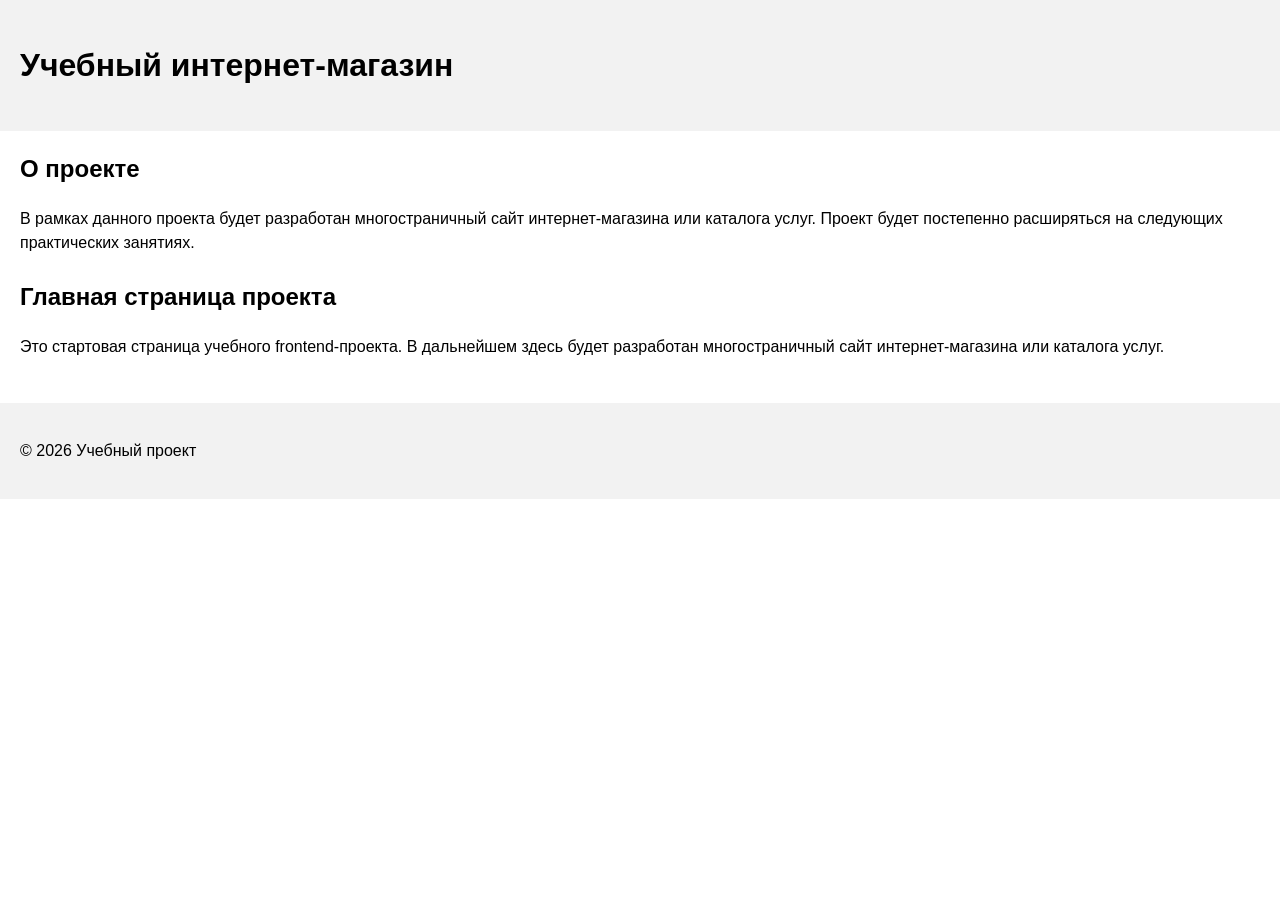
==== index.html @ a15bf893 "feat: add project description section" ====
<!DOCTYPE html>
<html lang="ru">

<head>
    <meta charset="UTF-8">
    <meta name="viewport" content="width=device-width, initial-scale=1.0">
    <title>Каталог товаров</title>
    <link rel="stylesheet" href="css/style.css">
</head>

<body>
    <header>
        <h1>Учебный интернет-магазин</h1>
    </header>

    <main>
        <section>
            <h2>О проекте</h2>
            <p>
                В рамках данного проекта будет разработан многостраничный сайт
                интернет-магазина или каталога услуг. Проект будет постепенно
                расширяться на следующих практических занятиях.
            </p>
        </section>

        <section>
            <h2>Главная страница проекта</h2>
            <p>
                Это стартовая страница учебного frontend-проекта.
                В дальнейшем здесь будет разработан многостраничный сайт
                интернет-магазина или каталога услуг.
            </p>
        </section>
    </main>

    <footer>
        <p>&copy; 2026 Учебный проект</p>
    </footer>
</body>

</html>
---- css/style.css ----
body {
    margin: 0;
    font-family: Arial, sans-serif;
    line-height: 1.5;
}

header,
main,
footer {
    padding: 20px;
}

header {
    background-color: #f2f2f2;
}

footer {
    background-color: #f2f2f2;
}

section {
    margin-bottom: 24px;
}

section h2 {
    margin-top: 0;
}
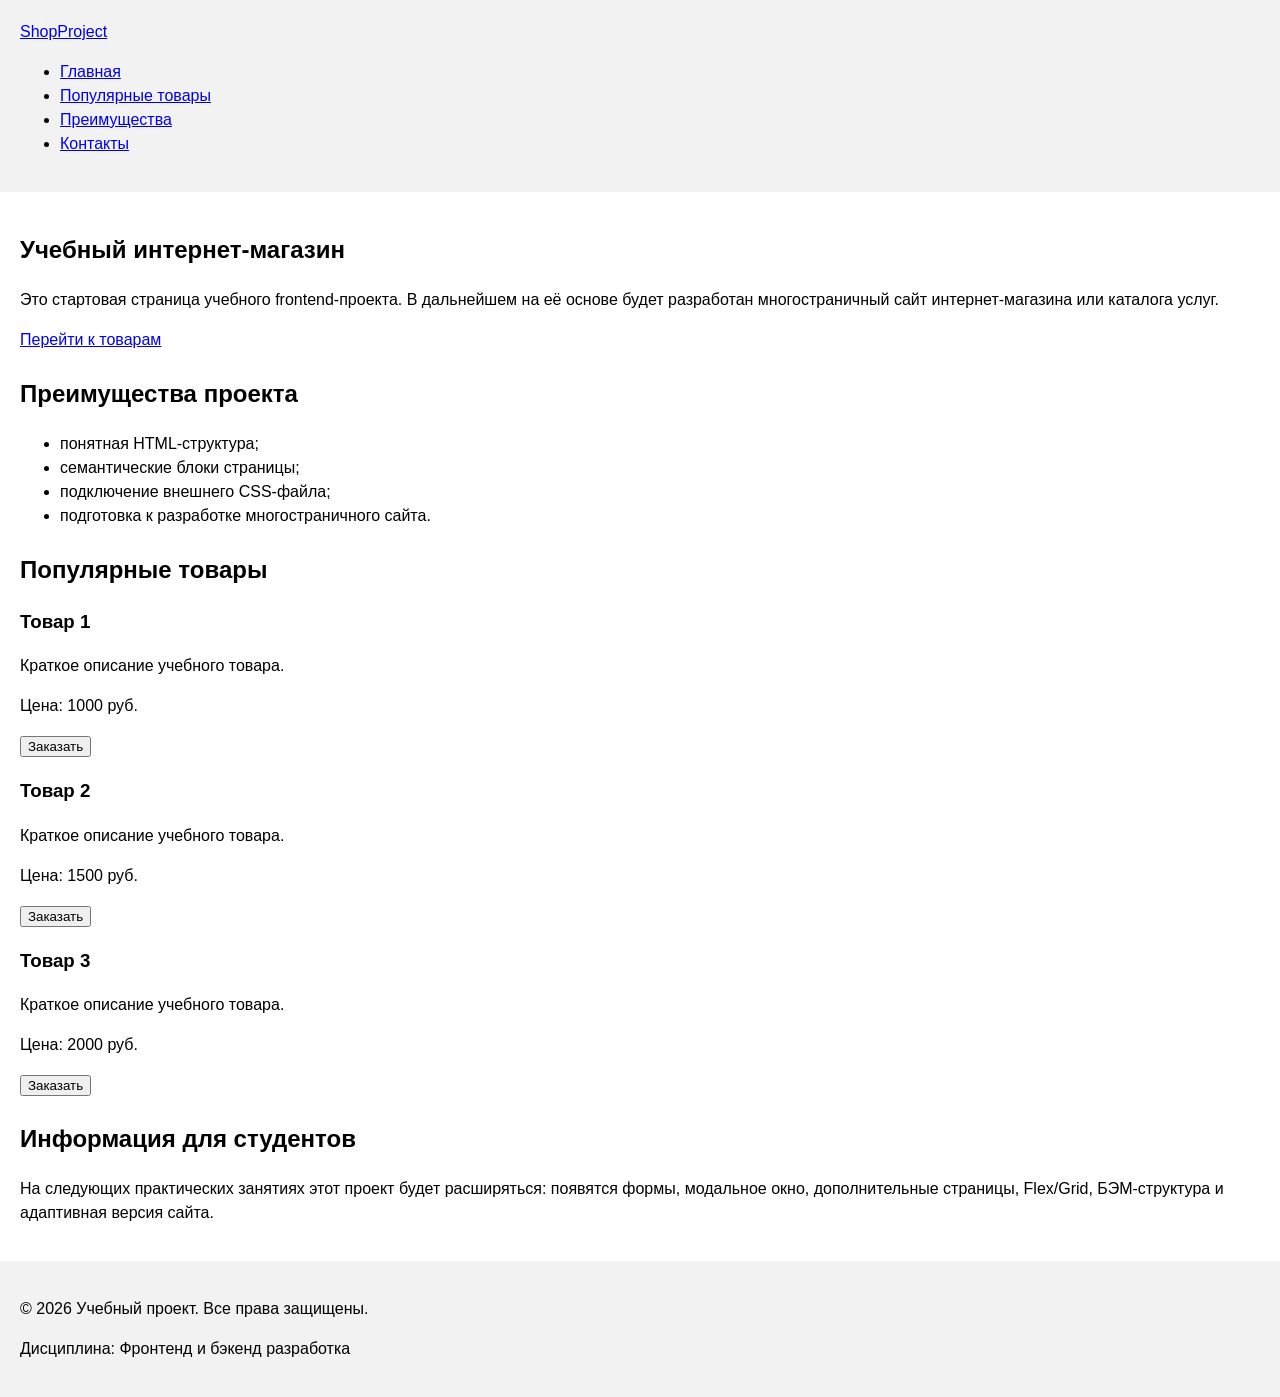
==== commit c2b2598f: "docs: add GitHub Pages link" ====
--- a/index.html
+++ b/index.html
@@ -1,41 +1,195 @@
 <!DOCTYPE html>
 <html lang="ru">
+<head>
+  <meta charset="UTF-8">
+  <meta name="viewport" content="width=device-width, initial-scale=1.0">
+  <title>Учебный интернет-магазин</title>
+  <link rel="stylesheet" href="css/style.css">
+  <script src="js/main.js" defer></script>
+</head>
+<body>
+<header>
+  <div class="site-header">
+    <a class="site-logo" href="index.html">ShopProject</a>
 
-<head>
-    <meta charset="UTF-8">
-    <meta name="viewport" content="width=device-width, initial-scale=1.0">
-    <title>Каталог товаров</title>
-    <link rel="stylesheet" href="css/style.css">
-</head>
+    <nav class="site-nav" aria-label="Основная навигация">
+      <ul class="site-nav__list">
+        <li><a href="index.html">Главная</a></li>
+        <li><a href="#popular">Популярные товары</a></li>
+        <li><a href="#advantages">Преимущества</a></li>
+        <li><a href="#contacts">Контакты</a></li>
+      </ul>
+    </nav>
+  </div>
+</header>
 
-<body>
-    <header>
-        <h1>Учебный интернет-магазин</h1>
-    </header>
+<main>
+  <!-- Основное содержимое страницы -->
+   <section class="hero">
+  <h1>Учебный интернет-магазин</h1>
+  <p>
+    Это стартовая страница учебного frontend-проекта.
+    В дальнейшем на её основе будет разработан многостраничный сайт
+    интернет-магазина или каталога услуг.
+  </p>
+  <a class="button" href="#popular">Перейти к товарам</a>
+</section>
 
-    <main>
-        <section>
-            <h2>О проекте</h2>
-            <p>
-                В рамках данного проекта будет разработан многостраничный сайт
-                интернет-магазина или каталога услуг. Проект будет постепенно
-                расширяться на следующих практических занятиях.
-            </p>
-        </section>
+<section class="section" id="advantages">
+  <h2>Преимущества проекта</h2>
 
-        <section>
-            <h2>Главная страница проекта</h2>
-            <p>
-                Это стартовая страница учебного frontend-проекта.
-                В дальнейшем здесь будет разработан многостраничный сайт
-                интернет-магазина или каталога услуг.
-            </p>
-        </section>
-    </main>
+  <ul class="advantages-list">
+    <li>понятная HTML-структура;</li>
+    <li>семантические блоки страницы;</li>
+    <li>подключение внешнего CSS-файла;</li>
+    <li>подготовка к разработке многостраничного сайта.</li>
+  </ul>
+</section>
 
-    <footer>
-        <p>&copy; 2026 Учебный проект</p>
-    </footer>
+<section class="section" id="popular">
+  <h2>Популярные товары</h2>
+  
+
+  <article class="product-card">
+    <h3>Товар 1</h3>
+    <p>Краткое описание учебного товара.</p>
+    <p>Цена: 1000 руб.</p>
+    <button class="button product-card__button" type="button" data-product="Товар 1">
+  Заказать
+</button>
+  </article>
+
+  <article class="product-card">
+    <h3>Товар 2</h3>
+    <p>Краткое описание учебного товара.</p>
+    <p>Цена: 1500 руб.</p>
+    <button class="button product-card__button" type="button" data-product="Товар 2">
+  Заказать
+</button>
+  </article>
+
+  <article class="product-card">
+    <h3>Товар 3</h3>
+    <p>Краткое описание учебного товара.</p>
+    <p>Цена: 2000 руб.</p>
+    <button class="button product-card__button" type="button" data-product="Товар 3">
+  Заказать
+</button>
+  </article>
+</section>
+
+<aside class="aside-info">
+  <h2>Информация для студентов</h2>
+  <p>
+    На следующих практических занятиях этот проект будет расширяться:
+    появятся формы, модальное окно, дополнительные страницы, Flex/Grid,
+    БЭМ-структура и адаптивная версия сайта.
+  </p>
+</aside>
+
+</main>
+
+<footer id="contacts">
+  <p>&copy; 2026 Учебный проект. Все права защищены.</p>
+  <p>Дисциплина: Фронтенд и бэкенд разработка</p>
+</footer>
+
+<dialog class="order-dialog" id="order-dialog" aria-labelledby="order-dialog-title">
+  <h2 id="order-dialog-title">Оформление заявки</h2>
+
+  <form class="order-form" id="order-form" action="#" method="post" novalidate>
+    <input id="selected-product" name="selected-product" type="hidden">
+
+    <div class="form-field">
+      <label for="order-name">Имя</label>
+      <input
+        id="order-name"
+        name="name"
+        type="text"
+        placeholder="Введите ваше имя"
+        minlength="2"
+        autocomplete="given-name"
+        required
+      >
+    </div>
+
+    <div class="form-field">
+      <label for="order-email">E-mail</label>
+      <input
+        id="order-email"
+        name="email"
+        type="email"
+        placeholder="example@mail.ru"
+        autocomplete="email"
+        required
+      >
+    </div>
+
+    <div class="form-field">
+      <label for="order-phone">Телефон</label>
+      <input
+        id="order-phone"
+        name="phone"
+        type="tel"
+        inputmode="tel"
+        placeholder="+7 (900) 000-00-00"
+        pattern="^\+7 \(\d{3}\) \d{3}-\d{2}-\d{2}$"
+        required
+      >
+      <small>Формат: +7 (900) 000-00-00</small>
+    </div>
+
+    <div class="form-field">
+      <label for="order-date">Дата связи</label>
+      <input
+        id="order-date"
+        name="date"
+        type="date"
+      >
+    </div>
+
+    <div class="form-field">
+      <label for="order-topic">Тема заявки</label>
+      <select id="order-topic" name="topic" required>
+        <option value="">Выберите тему</option>
+        <option value="product">Заказ товара</option>
+        <option value="consultation">Консультация</option>
+        <option value="delivery">Доставка</option>
+      </select>
+    </div>
+
+    <div class="form-field">
+      <label for="order-comment">Комментарий</label>
+      <textarea
+        id="order-comment"
+        name="comment"
+        rows="4"
+        placeholder="Укажите дополнительную информацию"
+      ></textarea>
+    </div>
+
+    <div class="form-field form-field--checkbox">
+      <label>
+        <input
+          id="order-agreement"
+          name="agreement"
+          type="checkbox"
+          required
+        >
+        Я согласен на обработку данных
+      </label>
+    </div>
+
+    <div class="form-actions">
+      <button type="button" id="close-order-dialog">Закрыть</button>
+      <button type="submit">Отправить заявку</button>
+    </div>
+  </form>
+</dialog>
+
+<p class="success-message" id="success-message" hidden>
+  Форма успешно отправлена!
+</p>
+
 </body>
-
 </html>
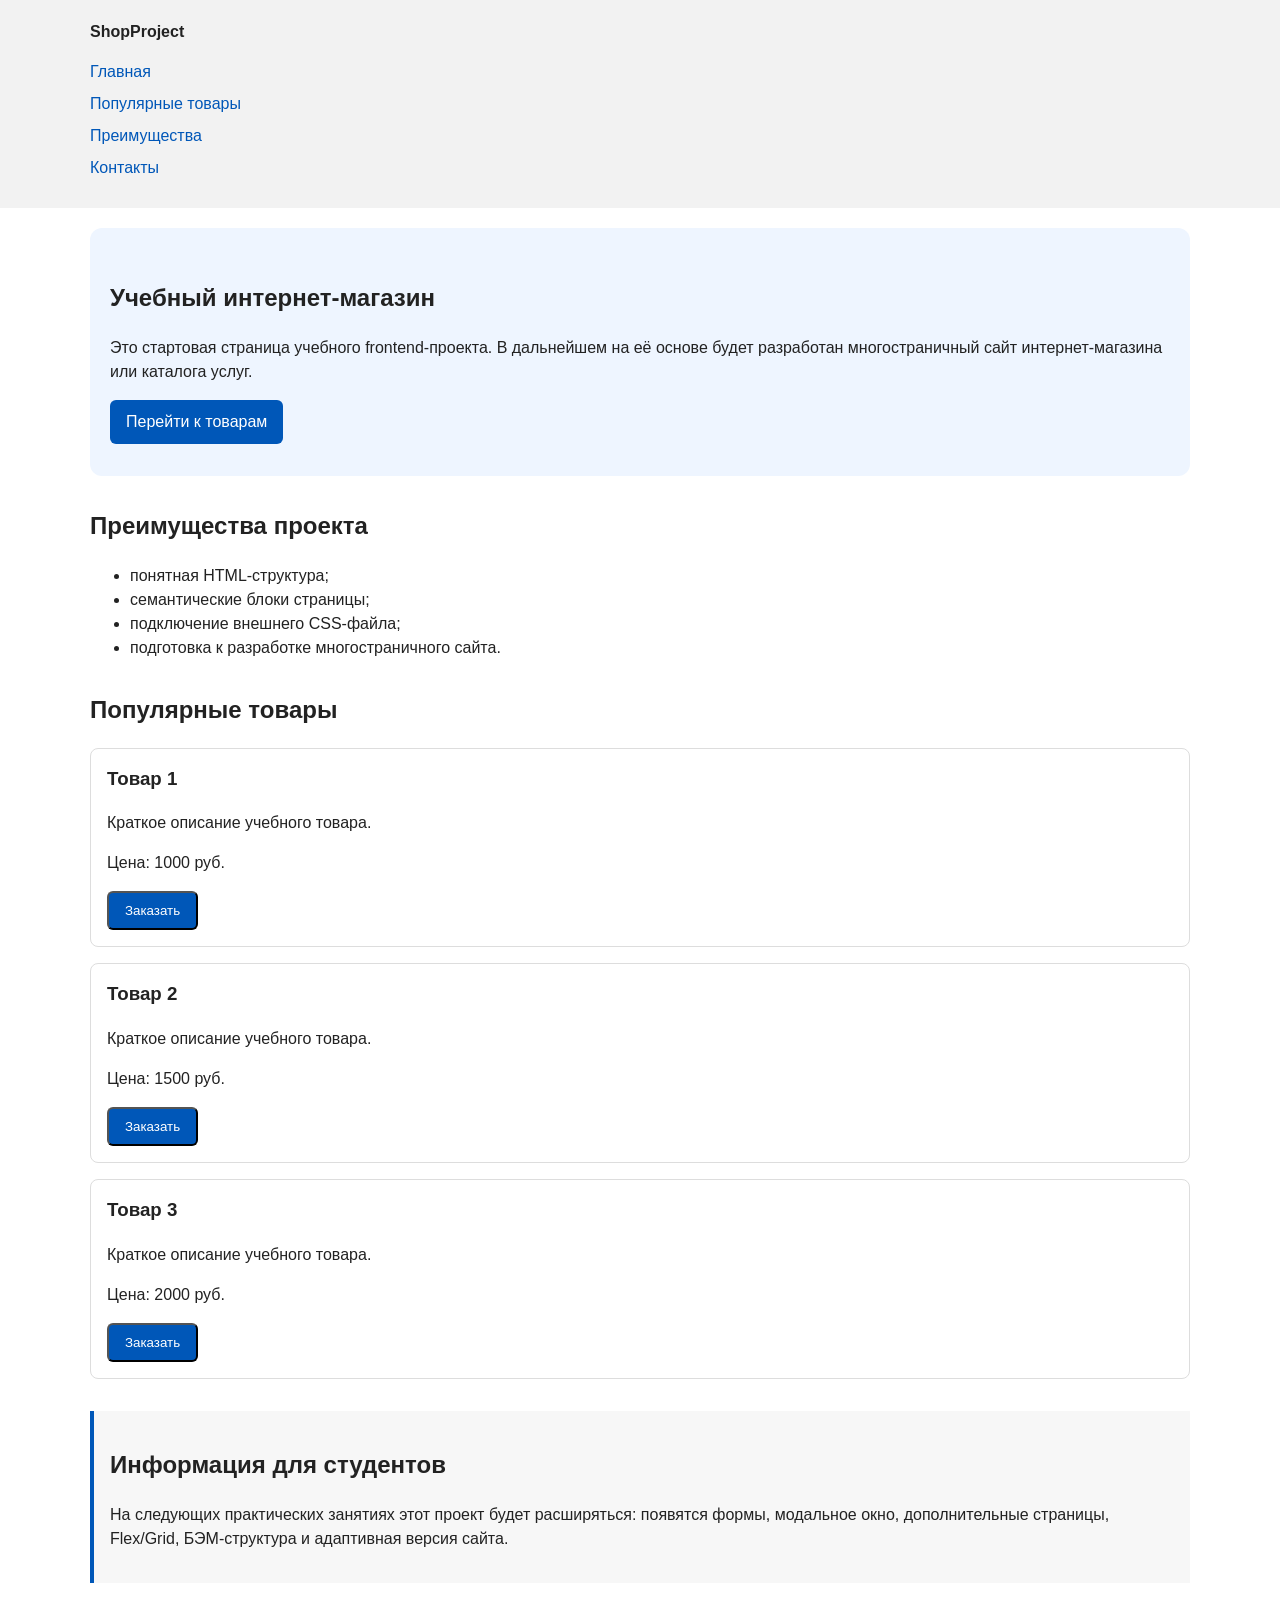
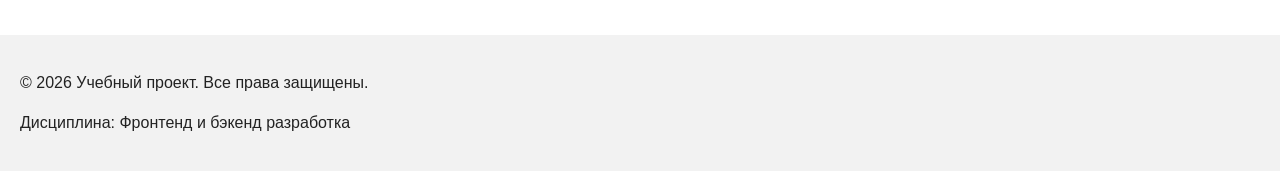
==== commit c67daf52: "Update index.html" ====
--- a/index.html
+++ b/index.html
@@ -5,7 +5,7 @@
   <meta name="viewport" content="width=device-width, initial-scale=1.0">
   <title>Учебный интернет-магазин</title>
   <link rel="stylesheet" href="css/style.css">
-  <script src="js/main.js" defer></script>
+  <script src="JS/main.js" defer></script>
 </head>
 <body>
 <header>
@@ -192,4 +192,4 @@
 </p>
 
 </body>
-</html>+</html>
--- a/css/style.css
+++ b/css/style.css
@@ -1,27 +1,304 @@
 body {
-    margin: 0;
-    font-family: Arial, sans-serif;
-    line-height: 1.5;
+  margin: 0;
+  font-family: Arial, sans-serif;
+  line-height: 1.5;
 }
 
 header,
 main,
 footer {
-    padding: 20px;
+  padding: 20px;
 }
 
 header {
-    background-color: #f2f2f2;
+  background-color: #f2f2f2;
 }
 
 footer {
-    background-color: #f2f2f2;
+  background-color: #f2f2f2;
 }
 
 section {
-    margin-bottom: 24px;
+  margin-bottom: 24px;
 }
 
 section h2 {
-    margin-top: 0;
+  margin-top: 0;
+}
+
+/* 
+  Универсальное правило для всех элементов.
+  border-box делает расчёт размеров более понятным:
+  width включает content, padding и border.
+*/
+* {
+  box-sizing: border-box;
+}
+
+/*
+  Убираем стандартный внешний отступ браузера у body.
+  Без этого вокруг страницы может появиться белая рамка.
+*/
+body {
+  margin: 0;
+  font-family: Arial, sans-serif;
+  line-height: 1.5;
+  color: #222222;
+  background-color: #ffffff;
+}
+
+
+
+/*
+  Задаём внутренние отступы для основных областей страницы.
+  Это делает содержимое визуально отделённым от краёв окна браузера.
+*/
+header,
+main,
+footer {
+  padding: 20px;
+}
+
+/*
+  Оформляем шапку страницы.
+  Пока используется простой светло-серый фон.
+*/
+header {
+  background-color: #f2f2f2;
+}
+
+/*
+  Оформляем подвал страницы тем же фоном,
+  чтобы визуально отделить его от основного содержимого.
+*/
+footer {
+  background-color: #f2f2f2;
+}
+
+/*
+  Ограничиваем ширину содержимого шапки,
+  чтобы оно не растягивалось слишком сильно на широких экранах.
+*/
+.site-header {
+  max-width: 1100px;
+  margin: 0 auto;
+}
+
+/*
+  Оформляем текстовый логотип.
+*/
+.site-logo {
+  font-weight: bold;
+  text-decoration: none;
+  color: #222222;
+}
+
+/*
+  Убираем стандартные отступы и маркеры списка навигации.
+*/
+.site-nav__list {
+  padding: 0;
+  margin: 16px 0 0;
+  list-style: none;
+}
+
+/*
+  Добавляем расстояние между пунктами меню.
+*/
+.site-nav__list li {
+  margin-bottom: 8px;
+}
+
+/*
+  Оформляем ссылки меню.
+*/
+.site-nav__list a {
+  color: #0057b8;
+  text-decoration: none;
+}
+
+/*
+  При наведении мыши подчёркиваем ссылку.
+  Подробно состояния интерфейса будут рассмотрены в практической работе 1.7.
+*/
+.site-nav__list a:hover {
+  text-decoration: underline;
+}
+
+/*
+  Hero-блок — первый крупный блок страницы.
+  Он визуально отделяется от остальных разделов фоном и отступами.
+*/
+.hero {
+  max-width: 1100px;
+  margin: 0 auto 32px;
+  padding: 32px 20px;
+  background-color: #eef5ff;
+  border-radius: 12px;
+}
+
+/*
+  Общий класс для разделов страницы.
+*/
+.section {
+  max-width: 1100px;
+  margin: 0 auto 32px;
+}
+
+/*
+  Убираем лишний верхний отступ у заголовков разделов.
+*/
+.section h2 {
+  margin-top: 0;
+}
+
+/*
+  Карточка товара — самостоятельный блок.
+  На следующих занятиях карточки будут доработаны и выстроены в сетку.
+*/
+.product-card {
+  margin-bottom: 16px;
+  padding: 16px;
+  border: 1px solid #dddddd;
+  border-radius: 8px;
+  background-color: #ffffff;
+}
+
+/*
+  Убираем лишний верхний отступ у заголовка карточки.
+*/
+.product-card h3 {
+  margin-top: 0;
+}
+
+/*
+  Пока это обычная ссылка, но визуально она оформляется как кнопка.
+*/
+.button {
+  display: inline-block;
+  padding: 10px 16px;
+  color: #ffffff;
+  background-color: #0057b8;
+  text-decoration: none;
+  border-radius: 6px;
+}
+
+/*
+  Простое состояние наведения для кнопки.
+*/
+.button:hover {
+  background-color: #003f86;
+}
+
+/*
+  Дополнительный информационный блок.
+*/
+.aside-info {
+  max-width: 1100px;
+  margin: 0 auto 32px;
+  padding: 16px;
+  border-left: 4px solid #0057b8;
+  background-color: #f7f7f7;
+}
+
+/*
+  Модальное окно.
+  Элемент dialog сам умеет открываться поверх страницы.
+*/
+.order-dialog {
+  width: min(100% - 32px, 560px);
+  padding: 24px;
+  border: none;
+  border-radius: 12px;
+}
+
+/*
+  Затемнение фона за модальным окном.
+*/
+.order-dialog::backdrop {
+  background-color: rgba(0, 0, 0, 0.5);
+}
+
+/*
+  Поле формы.
+  Каждый блок получает нижний отступ.
+*/
+.form-field {
+  margin-bottom: 16px;
+}
+
+/*
+  Подпись поля.
+*/
+.form-field label {
+  display: block;
+  margin-bottom: 6px;
+}
+
+/*
+  Основные поля формы.
+*/
+.form-field input,
+.form-field select,
+.form-field textarea {
+  width: 100%;
+  padding: 10px 12px;
+  border: 1px solid #cccccc;
+  border-radius: 6px;
+  font: inherit;
+}
+
+/*
+  Checkbox не должен занимать всю ширину.
+*/
+.form-field input[type="checkbox"] {
+  width: auto;
+}
+
+/*
+  Подсказка под полем телефона.
+*/
+.form-field small {
+  display: block;
+  margin-top: 4px;
+  color: #666666;
+}
+
+/*
+  Видимый фокус для клавиатурной навигации.
+*/
+.form-field input:focus-visible,
+.form-field select:focus-visible,
+.form-field textarea:focus-visible,
+.form-actions button:focus-visible {
+  outline: 2px solid #0057b8;
+  outline-offset: 2px;
+}
+
+/*
+  Подсветка ошибочных полей.
+  Атрибут aria-invalid будет добавляться через JavaScript.
+*/
+[aria-invalid="true"] {
+  border-color: #b00020;
+}
+
+/*
+  Кнопки формы.
+*/
+.form-actions {
+  display: flex;
+  gap: 12px;
+  margin-top: 20px;
+}
+
+/*
+  Сообщение об успешной отправке.
+*/
+.success-message {
+  max-width: 1100px;
+  margin: 24px auto;
+  padding: 16px;
+  border-left: 4px solid #168a2f;
+  background-color: #eefaf0;
 }
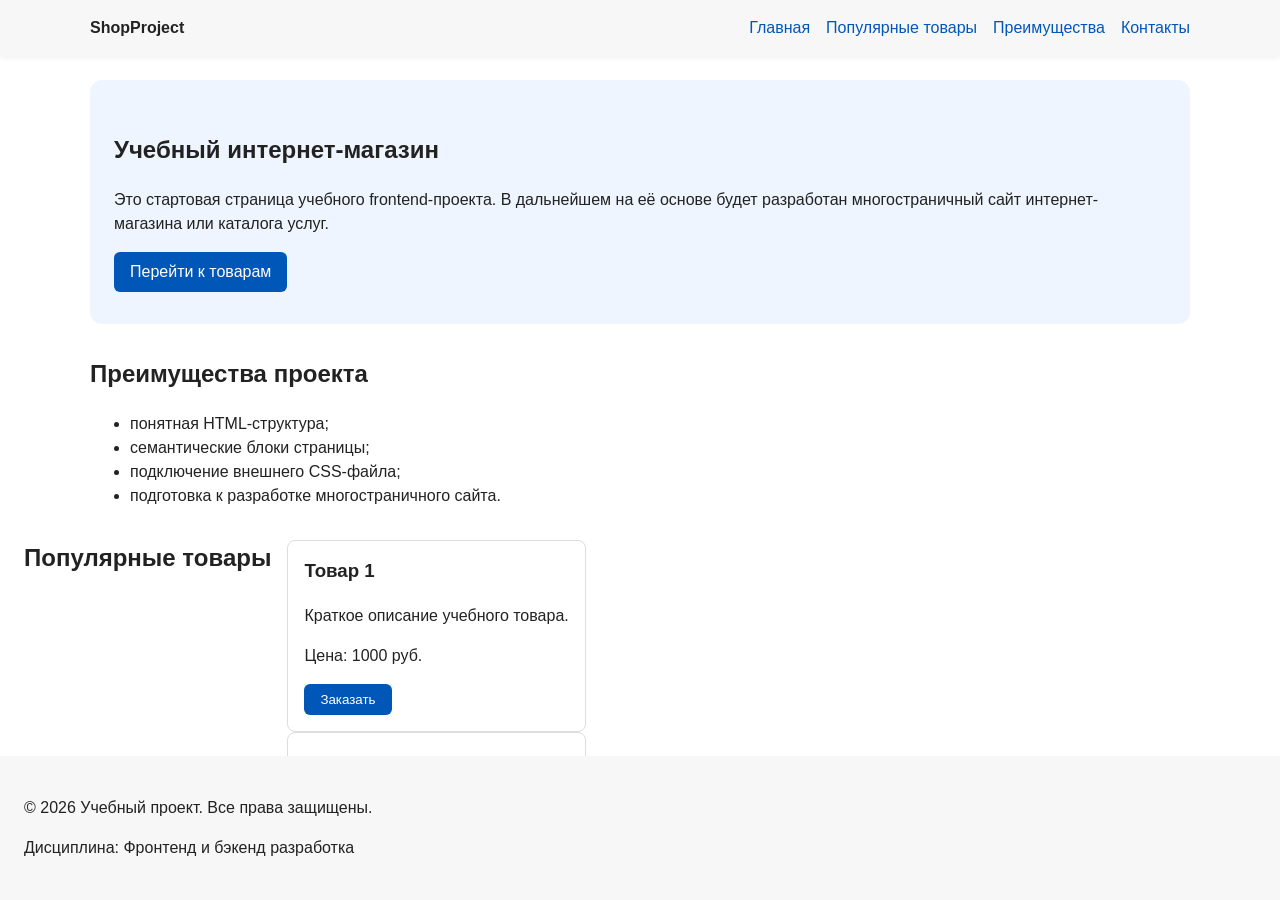
==== commit 156d564e: "Update index.html" ====
--- a/index.html
+++ b/index.html
@@ -25,68 +25,68 @@
 
 <main>
   <!-- Основное содержимое страницы -->
-   <section class="hero">
-  <h1>Учебный интернет-магазин</h1>
-  <p>
-    Это стартовая страница учебного frontend-проекта.
-    В дальнейшем на её основе будет разработан многостраничный сайт
-    интернет-магазина или каталога услуг.
-  </p>
-  <a class="button" href="#popular">Перейти к товарам</a>
-</section>
-
-<section class="section" id="advantages">
-  <h2>Преимущества проекта</h2>
-
-  <ul class="advantages-list">
-    <li>понятная HTML-структура;</li>
-    <li>семантические блоки страницы;</li>
-    <li>подключение внешнего CSS-файла;</li>
-    <li>подготовка к разработке многостраничного сайта.</li>
-  </ul>
-</section>
-
-<section class="section" id="popular">
-  <h2>Популярные товары</h2>
-  
-
-  <article class="product-card">
-    <h3>Товар 1</h3>
-    <p>Краткое описание учебного товара.</p>
-    <p>Цена: 1000 руб.</p>
-    <button class="button product-card__button" type="button" data-product="Товар 1">
-  Заказать
-</button>
-  </article>
-
-  <article class="product-card">
-    <h3>Товар 2</h3>
-    <p>Краткое описание учебного товара.</p>
-    <p>Цена: 1500 руб.</p>
-    <button class="button product-card__button" type="button" data-product="Товар 2">
-  Заказать
-</button>
-  </article>
-
-  <article class="product-card">
-    <h3>Товар 3</h3>
-    <p>Краткое описание учебного товара.</p>
-    <p>Цена: 2000 руб.</p>
-    <button class="button product-card__button" type="button" data-product="Товар 3">
-  Заказать
-</button>
-  </article>
-</section>
-
-<aside class="aside-info">
-  <h2>Информация для студентов</h2>
-  <p>
-    На следующих практических занятиях этот проект будет расширяться:
-    появятся формы, модальное окно, дополнительные страницы, Flex/Grid,
-    БЭМ-структура и адаптивная версия сайта.
-  </p>
-</aside>
-
+  <section class="hero">
+    <h1>Учебный интернет-магазин</h1>
+    <p>
+      Это стартовая страница учебного frontend-проекта.
+      В дальнейшем на её основе будет разработан многостраничный сайт
+      интернет-магазина или каталога услуг.
+    </p>
+    <a class="button" href="#popular">Перейти к товарам</a>
+  </section>
+
+  <section class="section" id="advantages">
+    <h2>Преимущества проекта</h2>
+
+    <ul class="advantages-list">
+      <li>понятная HTML-структура;</li>
+      <li>семантические блоки страницы;</li>
+      <li>подключение внешнего CSS-файла;</li>
+      <li>подготовка к разработке многостраничного сайта.</li>
+    </ul>
+  </section>
+
+  <section class="section" id="popular">
+    <h2>Популярные товары</h2>
+
+    <div class="products-row">
+      <article class="product-card">
+        <h3>Товар 1</h3>
+        <p>Краткое описание учебного товара.</p>
+        <p>Цена: 1000 руб.</p>
+        <button class="button product-card__button" type="button" data-product="Товар 1">
+          Заказать
+        </button>
+      </article>
+
+      <article class="product-card">
+        <h3>Товар 2</h3>
+        <p>Краткое описание учебного товара.</p>
+        <p>Цена: 1500 руб.</p>
+        <button class="button product-card__button" type="button" data-product="Товар 2">
+          Заказать
+        </button>
+      </article>
+
+      <article class="product-card">
+        <h3>Товар 3</h3>
+        <p>Краткое описание учебного товара.</p>
+        <p>Цена: 2000 руб.</p>
+        <button class="button product-card__button" type="button" data-product="Товар 3">
+          Заказать
+        </button>
+      </article>
+    </div>
+  </section>
+
+  <aside class="aside-info">
+    <h2>Информация для студентов</h2>
+    <p>
+      На следующих практических занятиях этот проект будет расширяться:
+      появятся формы, модальное окно, дополнительные страницы, Flex/Grid,
+      БЭМ-структура и адаптивная версия сайта.
+    </p>
+  </aside>
 </main>
 
 <footer id="contacts">
@@ -191,5 +191,16 @@
   Форма успешно отправлена!
 </p>
 
+<!-- Кнопка быстрого возврата наверх -->
+<button
+  type="button"
+  id="scroll-top"
+  class="scroll-top"
+  aria-label="Наверх"
+  hidden
+>
+  ↑
+</button>
+
 </body>
 </html>
--- a/css/style.css
+++ b/css/style.css
@@ -1,304 +1,332 @@
+/* ===================================
+   1. Переменные проекта
+   =================================== */
+:root {
+  /* Основные цвета проекта */
+  --color-bg: #ffffff;
+  --color-text: #222222;
+  --color-muted: #666666;
+  --color-primary: #0057b8;
+  --color-primary-dark: #003f86;
+  --color-border: #dddddd;
+  --color-surface: #f7f7f7;
+  --color-surface-accent: #eef5ff;
+  --color-danger: #b00020;
+  --color-success: #168a2f;
+  --color-success-bg: #eefaf0;
+  --color-white: #ffffff;
+
+  /* Отступы */
+  --space-xs: 4px;
+  --space-sm: 8px;
+  --space-md: 16px;
+  --space-lg: 24px;
+  --space-xl: 32px;
+
+  /* Скругления */
+  --radius-sm: 6px;
+  --radius-md: 8px;
+  --radius-lg: 12px;
+
+  /* Размеры */
+  --container-width: 1100px;
+  --header-height: 96px; /* высота закреплённой шапки */
+}
+
+/* ===================================
+   2. Базовые стили
+   =================================== */
+* {
+  box-sizing: border-box;
+}
+
+html,
 body {
+  height: 100%;
   margin: 0;
+}
+
+/* Убираем прокрутку у окна: она уходит во внутренние контейнеры */
+html,
+body {
+  overflow: hidden;
+}
+
+body {
   font-family: Arial, sans-serif;
   line-height: 1.5;
-}
-
-header,
-main,
+  color: var(--color-text);
+  background-color: var(--color-bg);
+
+  /* Flex-колонка на всю высоту экрана */
+  display: flex;
+  flex-direction: column;
+  height: 100vh;
+}
+
+/* ===================================
+   3. Шапка, основная часть, подвал
+   =================================== */
+
+/* Шапка закреплена сверху и не участвует в прокрутке */
+header {
+  position: sticky;
+  top: 0;
+  z-index: 100;
+  flex: 0 0 auto;
+  padding: var(--space-md) var(--space-lg);
+  background-color: var(--color-surface);
+  box-shadow: 0 2px 6px rgba(0, 0, 0, 0.06);
+}
+
+/* Основная область: здесь идёт горизонтальная и вертикальная прокрутка */
+main {
+  flex: 1 1 auto;
+  overflow: auto;
+  padding: var(--space-lg);
+}
+
+/* Подвал: тоже можно листать горизонтально */
 footer {
-  padding: 20px;
-}
-
-header {
-  background-color: #f2f2f2;
-}
-
-footer {
-  background-color: #f2f2f2;
-}
-
-section {
-  margin-bottom: 24px;
-}
-
-section h2 {
-  margin-top: 0;
-}
-
-/* 
-  Универсальное правило для всех элементов.
-  border-box делает расчёт размеров более понятным:
-  width включает content, padding и border.
-*/
-* {
-  box-sizing: border-box;
-}
-
-/*
-  Убираем стандартный внешний отступ браузера у body.
-  Без этого вокруг страницы может появиться белая рамка.
-*/
-body {
-  margin: 0;
-  font-family: Arial, sans-serif;
-  line-height: 1.5;
-  color: #222222;
-  background-color: #ffffff;
-}
-
-
-
-/*
-  Задаём внутренние отступы для основных областей страницы.
-  Это делает содержимое визуально отделённым от краёв окна браузера.
-*/
-header,
-main,
-footer {
-  padding: 20px;
-}
-
-/*
-  Оформляем шапку страницы.
-  Пока используется простой светло-серый фон.
-*/
-header {
-  background-color: #f2f2f2;
-}
-
-/*
-  Оформляем подвал страницы тем же фоном,
-  чтобы визуально отделить его от основного содержимого.
-*/
-footer {
-  background-color: #f2f2f2;
-}
-
-/*
-  Ограничиваем ширину содержимого шапки,
-  чтобы оно не растягивалось слишком сильно на широких экранах.
-*/
+  flex: 0 0 auto;
+  overflow-x: auto;
+  padding: var(--space-lg);
+  background-color: var(--color-surface);
+}
+
+/* ===================================
+   4. Общие элементы интерфейса
+   =================================== */
+a {
+  color: var(--color-primary);
+}
+
+a:hover {
+  color: var(--color-primary-dark);
+}
+
+a:focus-visible {
+  outline: 2px solid var(--color-primary);
+  outline-offset: 3px;
+}
+
+.button {
+  display: inline-block;
+  padding: var(--space-sm) var(--space-md);
+  color: var(--color-white);
+  background-color: var(--color-primary);
+  text-decoration: none;
+  border: none;
+  border-radius: var(--radius-sm);
+  cursor: pointer;
+}
+
+.button:hover {
+  background-color: var(--color-primary-dark);
+}
+
+.button:focus-visible {
+  outline: 2px solid var(--color-primary);
+  outline-offset: 3px;
+}
+
+.button:disabled {
+  opacity: 0.6;
+  cursor: not-allowed;
+}
+
+/* ===================================
+   5. Шапка сайта (внутренняя разметка)
+   =================================== */
 .site-header {
-  max-width: 1100px;
+  max-width: var(--container-width);
   margin: 0 auto;
-}
-
-/*
-  Оформляем текстовый логотип.
-*/
+  display: flex;
+  flex-wrap: wrap;
+  align-items: center;
+  justify-content: space-between;
+  gap: var(--space-md);
+}
+
 .site-logo {
   font-weight: bold;
   text-decoration: none;
-  color: #222222;
-}
-
-/*
-  Убираем стандартные отступы и маркеры списка навигации.
-*/
+  color: var(--color-text);
+}
+
 .site-nav__list {
+  display: flex;
+  flex-wrap: wrap;
+  gap: var(--space-md);
   padding: 0;
-  margin: 16px 0 0;
+  margin: 0;
   list-style: none;
 }
 
-/*
-  Добавляем расстояние между пунктами меню.
-*/
-.site-nav__list li {
-  margin-bottom: 8px;
-}
-
-/*
-  Оформляем ссылки меню.
-*/
 .site-nav__list a {
-  color: #0057b8;
+  color: var(--color-primary);
   text-decoration: none;
 }
 
-/*
-  При наведении мыши подчёркиваем ссылку.
-  Подробно состояния интерфейса будут рассмотрены в практической работе 1.7.
-*/
 .site-nav__list a:hover {
   text-decoration: underline;
 }
 
-/*
-  Hero-блок — первый крупный блок страницы.
-  Он визуально отделяется от остальных разделов фоном и отступами.
-*/
+/* ===================================
+   6. Компоненты страницы
+   =================================== */
 .hero {
-  max-width: 1100px;
-  margin: 0 auto 32px;
-  padding: 32px 20px;
-  background-color: #eef5ff;
-  border-radius: 12px;
-}
-
-/*
-  Общий класс для разделов страницы.
-*/
+  max-width: var(--container-width);
+  margin: 0 auto var(--space-xl);
+  padding: var(--space-xl) var(--space-lg);
+  background-color: var(--color-surface-accent);
+  border-radius: var(--radius-lg);
+}
+
 .section {
-  max-width: 1100px;
-  margin: 0 auto 32px;
-}
-
-/*
-  Убираем лишний верхний отступ у заголовков разделов.
-*/
+  max-width: var(--container-width);
+  margin: 0 auto var(--space-xl);
+}
+
 .section h2 {
   margin-top: 0;
 }
 
-/*
-  Карточка товара — самостоятельный блок.
-  На следующих занятиях карточки будут доработаны и выстроены в сетку.
-*/
+/* Карточка товара */
 .product-card {
-  margin-bottom: 16px;
-  padding: 16px;
-  border: 1px solid #dddddd;
-  border-radius: 8px;
-  background-color: #ffffff;
-}
-
-/*
-  Убираем лишний верхний отступ у заголовка карточки.
-*/
+  padding: var(--space-md);
+  border: 1px solid var(--color-border);
+  border-radius: var(--radius-md);
+  background-color: var(--color-bg);
+  transition: border-color 0.15s ease;
+}
+
+.product-card:hover {
+  border-color: var(--color-primary);
+}
+
 .product-card h3 {
   margin-top: 0;
 }
 
-/*
-  Пока это обычная ссылка, но визуально она оформляется как кнопка.
-*/
-.button {
-  display: inline-block;
-  padding: 10px 16px;
-  color: #ffffff;
-  background-color: #0057b8;
-  text-decoration: none;
-  border-radius: 6px;
-}
-
-/*
-  Простое состояние наведения для кнопки.
-*/
-.button:hover {
-  background-color: #003f86;
-}
-
-/*
-  Дополнительный информационный блок.
-*/
+/* Информационный блок */
 .aside-info {
-  max-width: 1100px;
-  margin: 0 auto 32px;
-  padding: 16px;
-  border-left: 4px solid #0057b8;
-  background-color: #f7f7f7;
-}
-
-/*
-  Модальное окно.
-  Элемент dialog сам умеет открываться поверх страницы.
-*/
+  max-width: var(--container-width);
+  margin: 0 auto var(--space-xl);
+  padding: var(--space-md);
+  border-left: 4px solid var(--color-primary);
+  background-color: var(--color-surface);
+}
+
+/* ===================================
+   7. Секция популярных товаров —
+      горизонтальная лента
+   =================================== */
+#popular {
+  display: flex;
+  flex-wrap: nowrap;
+  gap: var(--space-md);
+  overflow-x: auto;
+  max-width: none;
+  margin-left: 0;
+  margin-right: 0;
+  padding-bottom: var(--space-sm);
+  scroll-snap-type: x proximity;
+}
+
+#popular .product-card {
+  flex: 0 0 280px; /* фиксированная ширина карточки */
+  scroll-snap-align: start;
+}
+
+/* Аккуратный скроллбар в ленте (опционально) */
+#popular::-webkit-scrollbar {
+  height: 8px;
+}
+
+#popular::-webkit-scrollbar-thumb {
+  background-color: var(--color-border);
+  border-radius: 4px;
+}
+
+#popular::-webkit-scrollbar-thumb:hover {
+  background-color: var(--color-muted);
+}
+
+/* ===================================
+   8. Форма и модальное окно
+   =================================== */
 .order-dialog {
   width: min(100% - 32px, 560px);
-  padding: 24px;
+  padding: var(--space-lg);
   border: none;
-  border-radius: 12px;
-}
-
-/*
-  Затемнение фона за модальным окном.
-*/
+  border-radius: var(--radius-lg);
+}
+
 .order-dialog::backdrop {
   background-color: rgba(0, 0, 0, 0.5);
 }
 
-/*
-  Поле формы.
-  Каждый блок получает нижний отступ.
-*/
 .form-field {
-  margin-bottom: 16px;
-}
-
-/*
-  Подпись поля.
-*/
+  margin-bottom: var(--space-md);
+}
+
 .form-field label {
   display: block;
-  margin-bottom: 6px;
-}
-
-/*
-  Основные поля формы.
-*/
+  margin-bottom: var(--space-xs);
+}
+
 .form-field input,
 .form-field select,
 .form-field textarea {
   width: 100%;
   padding: 10px 12px;
-  border: 1px solid #cccccc;
-  border-radius: 6px;
+  border: 1px solid var(--color-border);
+  border-radius: var(--radius-sm);
   font: inherit;
 }
 
-/*
-  Checkbox не должен занимать всю ширину.
-*/
 .form-field input[type="checkbox"] {
   width: auto;
 }
 
-/*
-  Подсказка под полем телефона.
-*/
 .form-field small {
   display: block;
-  margin-top: 4px;
-  color: #666666;
-}
-
-/*
-  Видимый фокус для клавиатурной навигации.
-*/
+  margin-top: var(--space-xs);
+  color: var(--color-muted);
+}
+
+/* Состояния полей формы */
+.form-field input:hover,
+.form-field select:hover,
+.form-field textarea:hover {
+  border-color: var(--color-primary);
+}
+
 .form-field input:focus-visible,
 .form-field select:focus-visible,
 .form-field textarea:focus-visible,
 .form-actions button:focus-visible {
-  outline: 2px solid #0057b8;
-  outline-offset: 2px;
-}
-
-/*
-  Подсветка ошибочных полей.
-  Атрибут aria-invalid будет добавляться через JavaScript.
-*/
+  outline: 2px solid var(--color-primary);
+  outline-offset: 3px;
+}
+
 [aria-invalid="true"] {
-  border-color: #b00020;
-}
-
-/*
-  Кнопки формы.
-*/
+  border-color: var(--color-danger);
+}
+
+/* Кнопки формы */
 .form-actions {
   display: flex;
-  gap: 12px;
-  margin-top: 20px;
-}
-
-/*
-  Сообщение об успешной отправке.
-*/
+  gap: var(--space-sm);
+  margin-top: var(--space-lg);
+}
+
+/* Сообщение об успешной отправке */
 .success-message {
-  max-width: 1100px;
-  margin: 24px auto;
-  padding: 16px;
-  border-left: 4px solid #168a2f;
-  background-color: #eefaf0;
-}+  max-width: var(--container-width);
+  margin: var(--space-lg) auto;
+  padding: var(--space-md);
+  border-left: 4px solid var(--color-success);
+  background-color: var(--color-success-bg);
+}
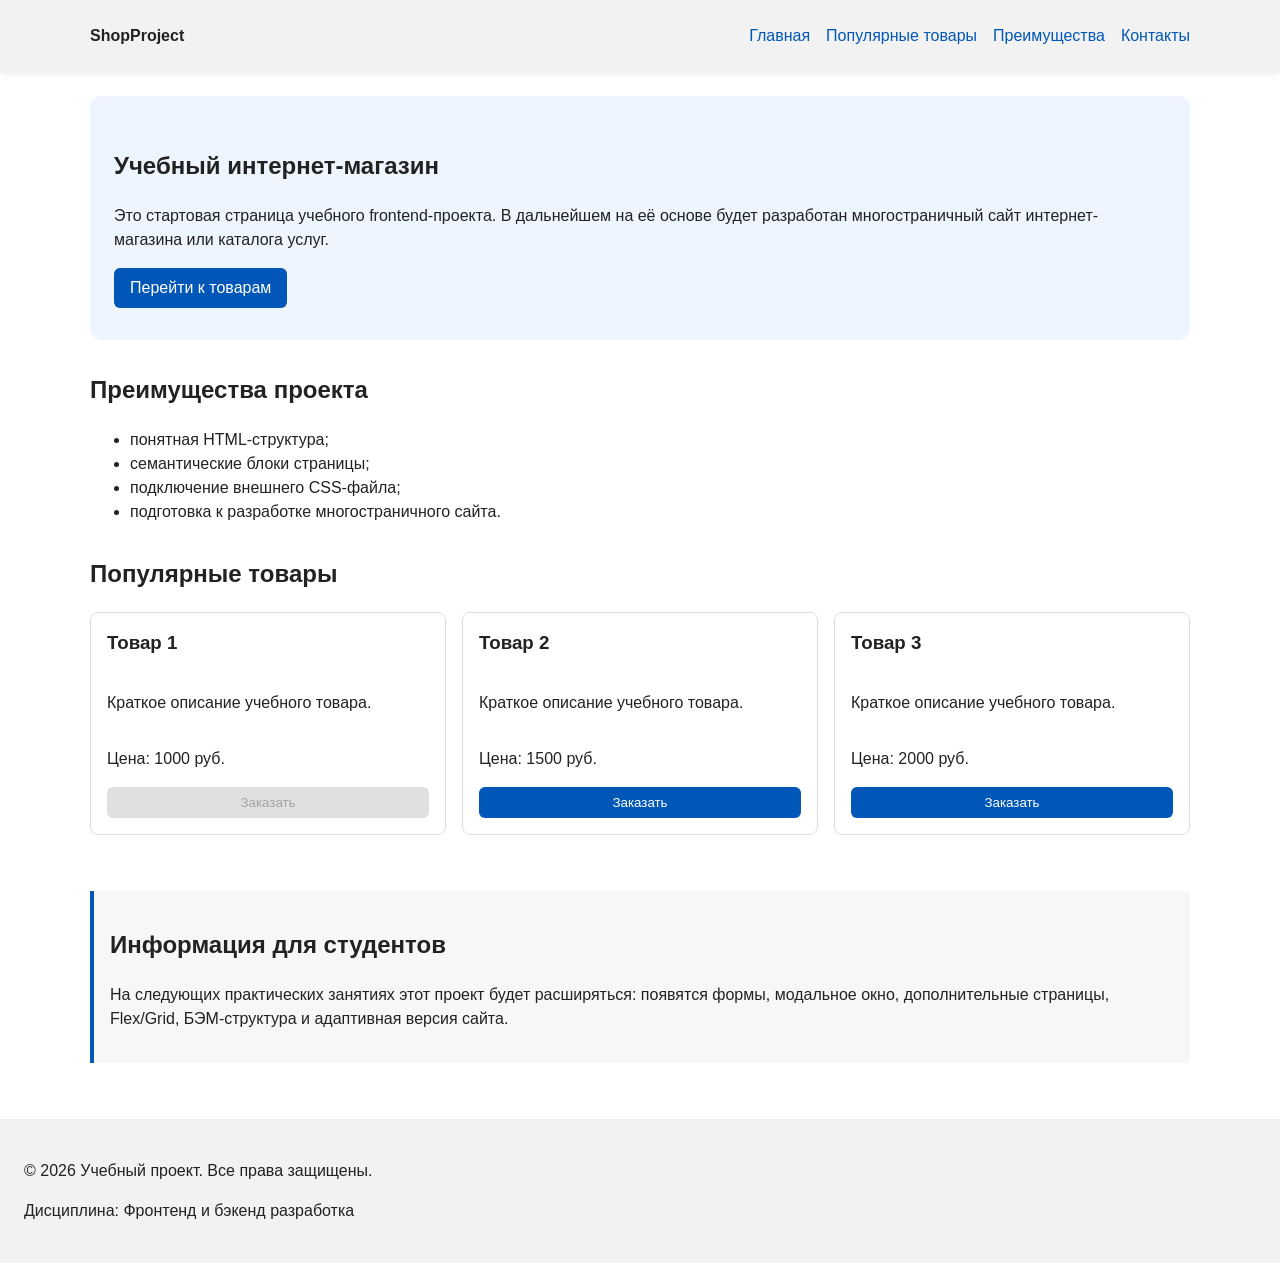
==== commit 31489c05: "Update index.html" ====
--- a/index.html
+++ b/index.html
@@ -5,7 +5,7 @@
   <meta name="viewport" content="width=device-width, initial-scale=1.0">
   <title>Учебный интернет-магазин</title>
   <link rel="stylesheet" href="css/style.css">
-  <script src="JS/main.js" defer></script>
+  <script src="js/main.js" defer></script>
 </head>
 <body>
 <header>
@@ -25,68 +25,69 @@
 
 <main>
   <!-- Основное содержимое страницы -->
-  <section class="hero">
-    <h1>Учебный интернет-магазин</h1>
-    <p>
-      Это стартовая страница учебного frontend-проекта.
-      В дальнейшем на её основе будет разработан многостраничный сайт
-      интернет-магазина или каталога услуг.
-    </p>
-    <a class="button" href="#popular">Перейти к товарам</a>
-  </section>
-
-  <section class="section" id="advantages">
-    <h2>Преимущества проекта</h2>
-
-    <ul class="advantages-list">
-      <li>понятная HTML-структура;</li>
-      <li>семантические блоки страницы;</li>
-      <li>подключение внешнего CSS-файла;</li>
-      <li>подготовка к разработке многостраничного сайта.</li>
-    </ul>
-  </section>
-
-  <section class="section" id="popular">
-    <h2>Популярные товары</h2>
-
-    <div class="products-row">
-      <article class="product-card">
-        <h3>Товар 1</h3>
-        <p>Краткое описание учебного товара.</p>
-        <p>Цена: 1000 руб.</p>
-        <button class="button product-card__button" type="button" data-product="Товар 1">
-          Заказать
-        </button>
-      </article>
-
-      <article class="product-card">
-        <h3>Товар 2</h3>
-        <p>Краткое описание учебного товара.</p>
-        <p>Цена: 1500 руб.</p>
-        <button class="button product-card__button" type="button" data-product="Товар 2">
-          Заказать
-        </button>
-      </article>
-
-      <article class="product-card">
-        <h3>Товар 3</h3>
-        <p>Краткое описание учебного товара.</p>
-        <p>Цена: 2000 руб.</p>
-        <button class="button product-card__button" type="button" data-product="Товар 3">
-          Заказать
-        </button>
-      </article>
-    </div>
-  </section>
-
-  <aside class="aside-info">
-    <h2>Информация для студентов</h2>
-    <p>
-      На следующих практических занятиях этот проект будет расширяться:
-      появятся формы, модальное окно, дополнительные страницы, Flex/Grid,
-      БЭМ-структура и адаптивная версия сайта.
-    </p>
-  </aside>
+   <section class="hero">
+  <h1>Учебный интернет-магазин</h1>
+  <p>
+    Это стартовая страница учебного frontend-проекта.
+    В дальнейшем на её основе будет разработан многостраничный сайт
+    интернет-магазина или каталога услуг.
+  </p>
+  <a class="button" href="#popular">Перейти к товарам</a>
+</section>
+
+<section class="section" id="advantages">
+  <h2>Преимущества проекта</h2>
+
+  <ul class="advantages-list">
+    <li>понятная HTML-структура;</li>
+    <li>семантические блоки страницы;</li>
+    <li>подключение внешнего CSS-файла;</li>
+    <li>подготовка к разработке многостраничного сайта.</li>
+  </ul>
+</section>
+
+<section class="section" id="popular">
+  <h2>Популярные товары</h2>
+
+  <div class="product-list">
+  <article class="product-card">
+    <h3>Товар 1</h3>
+    <p>Краткое описание учебного товара.</p>
+    <p>Цена: 1000 руб.</p>
+    <button class="button product-card__button" type="button" data-product="Товар 1" disabled>
+  Заказать
+</button>
+  </article>
+
+  <article class="product-card">
+    <h3>Товар 2</h3>
+    <p>Краткое описание учебного товара.</p>
+    <p>Цена: 1500 руб.</p>
+    <button class="button product-card__button" type="button" data-product="Товар 2">
+  Заказать
+</button>
+  </article>
+
+  <article class="product-card">
+    <h3>Товар 3</h3>
+    <p>Краткое описание учебного товара.</p>
+    <p>Цена: 2000 руб.</p>
+    <button class="button product-card__button" type="button" data-product="Товар 3">
+  Заказать
+</button>
+  </article>
+  </div>
+</section>
+
+<aside class="aside-info">
+  <h2>Информация для студентов</h2>
+  <p>
+    На следующих практических занятиях этот проект будет расширяться:
+    появятся формы, модальное окно, дополнительные страницы, Flex/Grid,
+    БЭМ-структура и адаптивная версия сайта.
+  </p>
+</aside>
+
 </main>
 
 <footer id="contacts">
@@ -191,15 +192,9 @@
   Форма успешно отправлена!
 </p>
 
-<!-- Кнопка быстрого возврата наверх -->
-<button
-  type="button"
-  id="scroll-top"
-  class="scroll-top"
-  aria-label="Наверх"
-  hidden
->
-  ↑
+<!-- Кнопка прокрутки наверх -->
+<button class="scroll-top-button" id="scroll-top-button" type="button" aria-label="Наверх">
+  &uarr;
 </button>
 
 </body>
--- a/css/style.css
+++ b/css/style.css
@@ -1,6 +1,4 @@
-/* ===================================
-   1. Переменные проекта
-   =================================== */
+/* 1. Переменные проекта */
 :root {
   /* Основные цвета проекта */
   --color-bg: #ffffff;
@@ -9,8 +7,9 @@
   --color-primary: #0057b8;
   --color-primary-dark: #003f86;
   --color-border: #dddddd;
-  --color-surface: #f7f7f7;
-  --color-surface-accent: #eef5ff;
+  --color-surface: #f2f2f2;         /* Переименован из secondary для соответствия методичке */
+  --color-surface-aside: #f7f7f7;   /* Фон для блока aside */
+  --color-surface-accent: #eef5ff;  /* Акцентный фон для hero */
   --color-danger: #b00020;
   --color-success: #168a2f;
   --color-success-bg: #eefaf0;
@@ -30,84 +29,74 @@
 
   /* Размеры */
   --container-width: 1100px;
-  --header-height: 96px; /* высота закреплённой шапки */
-}
-
-/* ===================================
-   2. Базовые стили
-   =================================== */
+}
+
+/* 2. Базовые стили */
 * {
   box-sizing: border-box;
 }
 
-html,
 body {
-  height: 100%;
   margin: 0;
-}
-
-/* Убираем прокрутку у окна: она уходит во внутренние контейнеры */
-html,
-body {
-  overflow: hidden;
-}
-
-body {
   font-family: Arial, sans-serif;
   line-height: 1.5;
   color: var(--color-text);
   background-color: var(--color-bg);
-
-  /* Flex-колонка на всю высоту экрана */
-  display: flex;
-  flex-direction: column;
-  height: 100vh;
-}
-
-/* ===================================
-   3. Шапка, основная часть, подвал
-   =================================== */
-
-/* Шапка закреплена сверху и не участвует в прокрутке */
+}
+
+header,
+main,
+footer {
+  padding: var(--space-lg);
+}
+
 header {
+  background-color: var(--color-surface);
+  /* Закреплённая шапка: остаётся наверху при прокрутке */
   position: sticky;
   top: 0;
   z-index: 100;
-  flex: 0 0 auto;
-  padding: var(--space-md) var(--space-lg);
+  box-shadow: 0 2px 6px rgba(0, 0, 0, 0.08);
+}
+
+/* Плавная прокрутка и отступ якорей, чтобы заголовки секций
+   не прятались под закреплённой шапкой */
+html {
+  scroll-behavior: smooth;
+  scroll-padding-top: 90px;
+}
+
+footer {
   background-color: var(--color-surface);
-  box-shadow: 0 2px 6px rgba(0, 0, 0, 0.06);
-}
-
-/* Основная область: здесь идёт горизонтальная и вертикальная прокрутка */
-main {
-  flex: 1 1 auto;
-  overflow: auto;
-  padding: var(--space-lg);
-}
-
-/* Подвал: тоже можно листать горизонтально */
-footer {
-  flex: 0 0 auto;
-  overflow-x: auto;
-  padding: var(--space-lg);
-  background-color: var(--color-surface);
-}
-
-/* ===================================
-   4. Общие элементы интерфейса
-   =================================== */
+}
+
+/* 3. Общие элементы интерфейса */
 a {
   color: var(--color-primary);
+  text-decoration: none;
+}
+
+/* Новое: состояние для посещённых ссылок */
+a:visited {
+  color: #551a8b; 
 }
 
 a:hover {
   color: var(--color-primary-dark);
+  text-decoration: underline;
+}
+
+a:focus {
+  outline: 1px dotted var(--color-primary); 
 }
 
 a:focus-visible {
   outline: 2px solid var(--color-primary);
   outline-offset: 3px;
+}
+
+a:active {
+  color: var(--color-danger); 
 }
 
 .button {
@@ -125,27 +114,40 @@
   background-color: var(--color-primary-dark);
 }
 
+
+.button:visited {
+  color: var(--color-white);
+}
+
+
 .button:focus-visible {
   outline: 2px solid var(--color-primary);
   outline-offset: 3px;
 }
 
 .button:disabled {
-  opacity: 0.6;
-  cursor: not-allowed;
-}
-
-/* ===================================
-   5. Шапка сайта (внутренняя разметка)
-   =================================== */
+  opacity: 0.6 !important;
+  background-color: #cccccc !important; /* Делаем её нейтрально-серой */
+  color: var(--color-muted) !important;
+  cursor: not-allowed !important;
+  pointer-events: none; /* Фикс: отключает любые hover-эффекты и клики мыши */
+}
+
+
+.button:active {
+  transform: scale(0.5); 
+  background-color: #002d62; 
+}
+
+/* 4. Компоненты страницы */
 .site-header {
-  max-width: var(--container-width);
-  margin: 0 auto;
-  display: flex;
-  flex-wrap: wrap;
+  display: flex;
   align-items: center;
   justify-content: space-between;
+  flex-wrap: wrap;
   gap: var(--space-md);
+  max-width: var(--container-width);
+  margin: 0 auto;
 }
 
 .site-logo {
@@ -163,18 +165,6 @@
   list-style: none;
 }
 
-.site-nav__list a {
-  color: var(--color-primary);
-  text-decoration: none;
-}
-
-.site-nav__list a:hover {
-  text-decoration: underline;
-}
-
-/* ===================================
-   6. Компоненты страницы
-   =================================== */
 .hero {
   max-width: var(--container-width);
   margin: 0 auto var(--space-xl);
@@ -192,13 +182,24 @@
   margin-top: 0;
 }
 
-/* Карточка товара */
+/* Карточки товаров выстроены в горизонтальный ряд */
+.product-list {
+  display: flex;
+  gap: var(--space-md);
+  align-items: stretch;
+  overflow-x: auto;
+  padding-bottom: var(--space-sm);
+}
+
 .product-card {
+  flex: 1 0 240px;
+  display: flex;
+  flex-direction: column;
+  margin-bottom: var(--space-md);
   padding: var(--space-md);
   border: 1px solid var(--color-border);
   border-radius: var(--radius-md);
   background-color: var(--color-bg);
-  transition: border-color 0.15s ease;
 }
 
 .product-card:hover {
@@ -209,53 +210,43 @@
   margin-top: 0;
 }
 
-/* Информационный блок */
+/* Кнопка прокрутки наверх */
+.scroll-top-button {
+  position: fixed;
+  right: var(--space-lg);
+  bottom: var(--space-lg);
+  width: 48px;
+  height: 48px;
+  font-size: 20px;
+  color: var(--color-white);
+  background-color: var(--color-primary);
+  border: none;
+  border-radius: 50%;
+  cursor: pointer;
+  opacity: 0;
+  visibility: hidden;
+  transition: opacity 0.3s ease, background-color 0.2s ease;
+  z-index: 200;
+}
+
+.scroll-top-button:hover {
+  background-color: var(--color-primary-dark);
+}
+
+.scroll-top-button.is-visible {
+  opacity: 1;
+  visibility: visible;
+}
+
 .aside-info {
   max-width: var(--container-width);
   margin: 0 auto var(--space-xl);
   padding: var(--space-md);
   border-left: 4px solid var(--color-primary);
-  background-color: var(--color-surface);
-}
-
-/* ===================================
-   7. Секция популярных товаров —
-      горизонтальная лента
-   =================================== */
-#popular {
-  display: flex;
-  flex-wrap: nowrap;
-  gap: var(--space-md);
-  overflow-x: auto;
-  max-width: none;
-  margin-left: 0;
-  margin-right: 0;
-  padding-bottom: var(--space-sm);
-  scroll-snap-type: x proximity;
-}
-
-#popular .product-card {
-  flex: 0 0 280px; /* фиксированная ширина карточки */
-  scroll-snap-align: start;
-}
-
-/* Аккуратный скроллбар в ленте (опционально) */
-#popular::-webkit-scrollbar {
-  height: 8px;
-}
-
-#popular::-webkit-scrollbar-thumb {
-  background-color: var(--color-border);
-  border-radius: 4px;
-}
-
-#popular::-webkit-scrollbar-thumb:hover {
-  background-color: var(--color-muted);
-}
-
-/* ===================================
-   8. Форма и модальное окно
-   =================================== */
+  background-color: var(--color-surface-aside);
+}
+
+/* 5. Форма и модальное окно */
 .order-dialog {
   width: min(100% - 32px, 560px);
   padding: var(--space-lg);
@@ -296,7 +287,7 @@
   color: var(--color-muted);
 }
 
-/* Состояния полей формы */
+/* Состояния интерактивных полей формы */
 .form-field input:hover,
 .form-field select:hover,
 .form-field textarea:hover {
@@ -315,14 +306,12 @@
   border-color: var(--color-danger);
 }
 
-/* Кнопки формы */
 .form-actions {
   display: flex;
-  gap: var(--space-sm);
-  margin-top: var(--space-lg);
-}
-
-/* Сообщение об успешной отправке */
+  gap: 12px;
+  margin-top: 20px;
+}
+
 .success-message {
   max-width: var(--container-width);
   margin: var(--space-lg) auto;
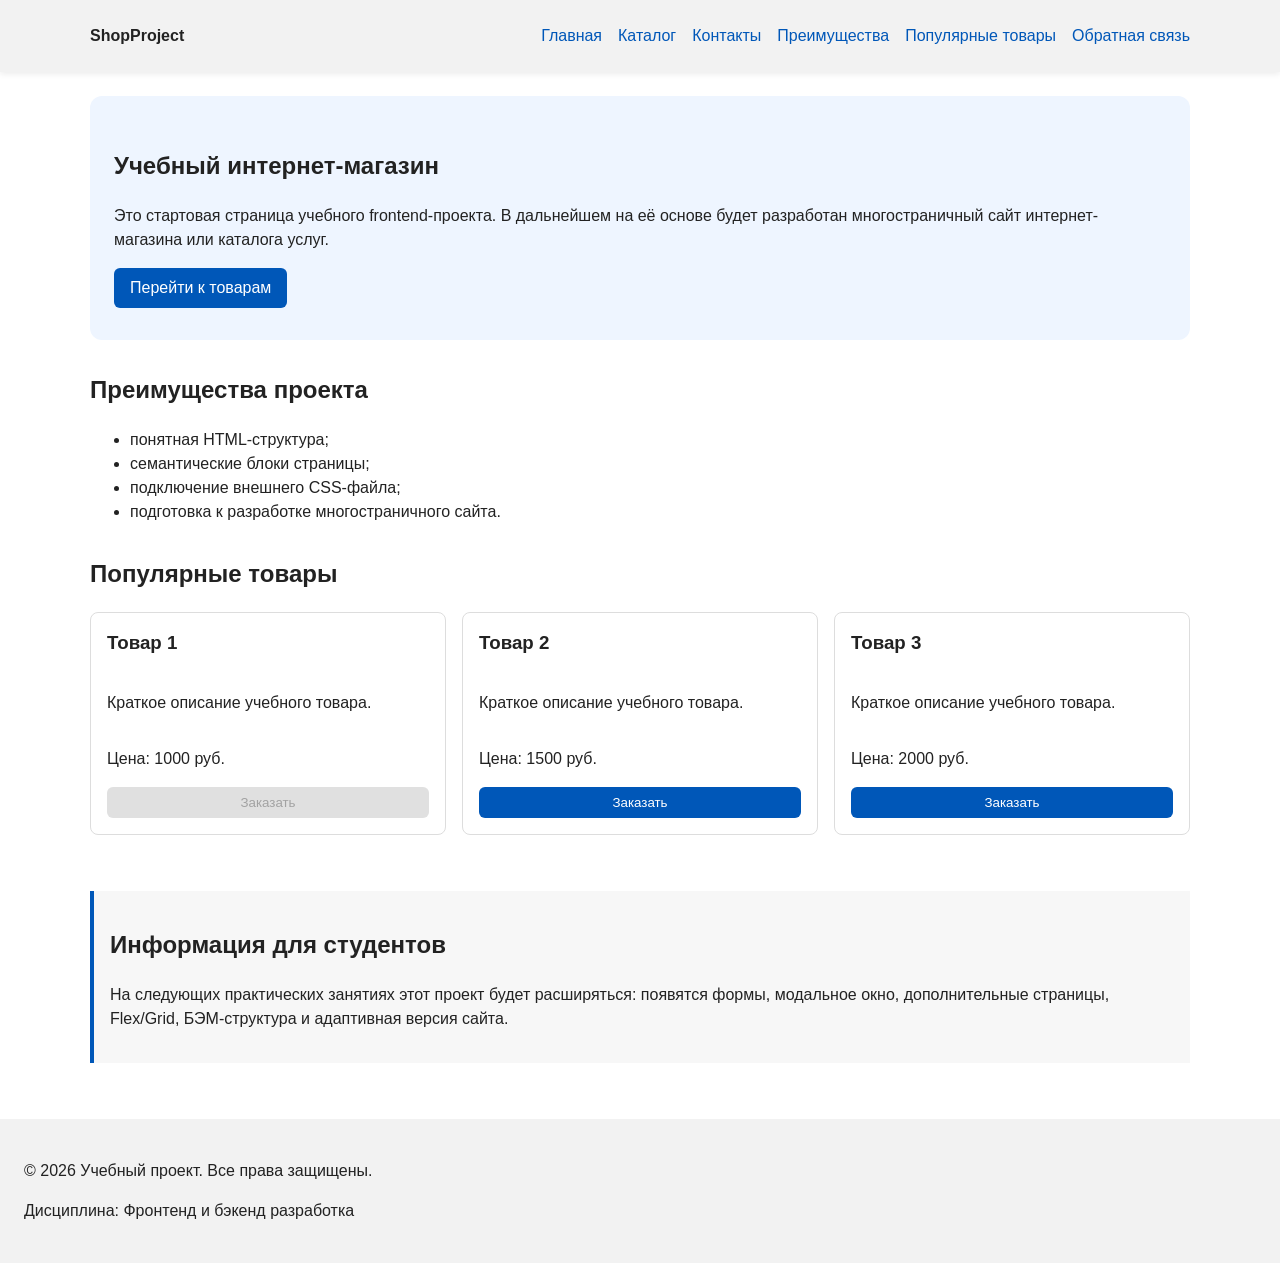
==== commit 3717738c: "Update index.html" ====
--- a/index.html
+++ b/index.html
@@ -5,7 +5,7 @@
   <meta name="viewport" content="width=device-width, initial-scale=1.0">
   <title>Учебный интернет-магазин</title>
   <link rel="stylesheet" href="css/style.css">
-  <script src="js/main.js" defer></script>
+  <script src="JS/main.js" defer></script>
 </head>
 <body>
 <header>
@@ -15,9 +15,11 @@
     <nav class="site-nav" aria-label="Основная навигация">
       <ul class="site-nav__list">
         <li><a href="index.html">Главная</a></li>
-        <li><a href="#popular">Популярные товары</a></li>
-        <li><a href="#advantages">Преимущества</a></li>
-        <li><a href="#contacts">Контакты</a></li>
+        <li><a href="catalog.html">Каталог</a></li>
+        <li><a href="contacts.html">Контакты</a></li>
+        <li><a href="index.html#advantages">Преимущества</a></li>
+        <li><a href="index.html#popular">Популярные товары</a></li>
+        <li><a href="index.html#contacts">Обратная связь</a></li>
       </ul>
     </nav>
   </div>
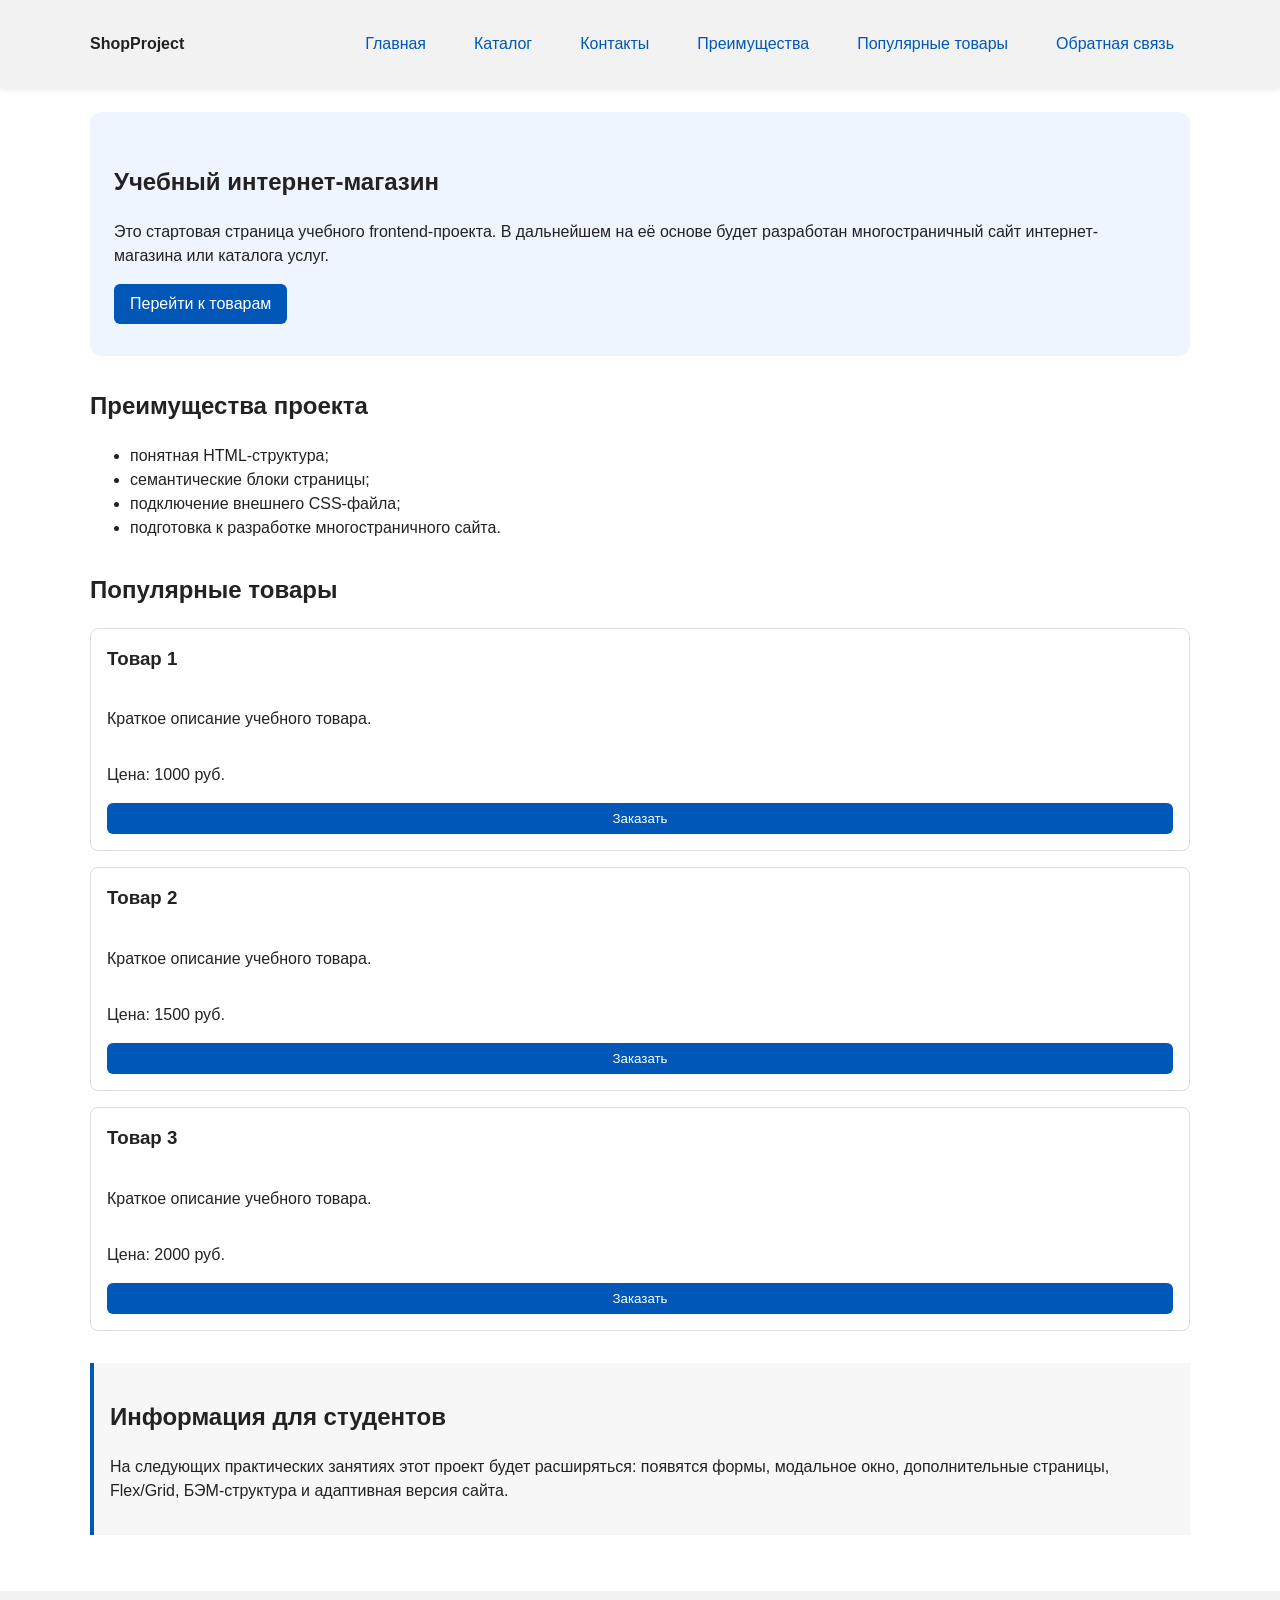
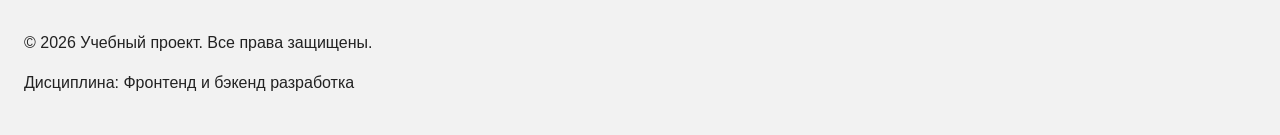
==== commit a0a976dc: "Update index.html" ====
--- a/index.html
+++ b/index.html
@@ -51,35 +51,36 @@
 <section class="section" id="popular">
   <h2>Популярные товары</h2>
 
-  <div class="product-list">
-  <article class="product-card">
-    <h3>Товар 1</h3>
-    <p>Краткое описание учебного товара.</p>
-    <p>Цена: 1000 руб.</p>
-    <button class="button product-card__button" type="button" data-product="Товар 1" disabled>
-  Заказать
-</button>
-  </article>
-
-  <article class="product-card">
-    <h3>Товар 2</h3>
-    <p>Краткое описание учебного товара.</p>
-    <p>Цена: 1500 руб.</p>
-    <button class="button product-card__button" type="button" data-product="Товар 2">
-  Заказать
-</button>
-  </article>
-
-  <article class="product-card">
-    <h3>Товар 3</h3>
-    <p>Краткое описание учебного товара.</p>
-    <p>Цена: 2000 руб.</p>
-    <button class="button product-card__button" type="button" data-product="Товар 3">
-  Заказать
-</button>
-  </article>
+  <div class="products-grid">
+    <article class="product-card">
+      <h3>Товар 1</h3>
+      <p>Краткое описание учебного товара.</p>
+      <p>Цена: 1000 руб.</p>
+      <button class="button product-card__button" type="button" data-product="Товар 1">
+        Заказать
+      </button>
+    </article>
+
+    <article class="product-card">
+      <h3>Товар 2</h3>
+      <p>Краткое описание учебного товара.</p>
+      <p>Цена: 1500 руб.</p>
+      <button class="button product-card__button" type="button" data-product="Товар 2">
+        Заказать
+      </button>
+    </article>
+
+    <article class="product-card">
+      <h3>Товар 3</h3>
+      <p>Краткое описание учебного товара.</p>
+      <p>Цена: 2000 руб.</p>
+      <button class="button product-card__button" type="button" data-product="Товар 3">
+        Заказать
+      </button>
+    </article>
   </div>
 </section>
+
 
 <aside class="aside-info">
   <h2>Информация для студентов</h2>
--- a/css/style.css
+++ b/css/style.css
@@ -34,6 +34,51 @@
 /* 2. Базовые стили */
 * {
   box-sizing: border-box;
+}
+html {
+  scroll-behavior: smooth;
+}
+.site-nav__list {
+  display: flex;
+  flex-wrap: wrap;
+  justify-content: center;
+  align-items: center;
+  gap: var(--space-md);
+  padding: 0;
+  margin: var(--space-md) 0 0;
+  list-style: none;
+}
+.site-nav__list a {
+  display: inline-block;
+  padding: var(--space-sm) var(--space-md);
+  color: var(--color-primary);
+  text-decoration: none;
+  border-radius: var(--radius-sm);
+}
+
+.site-nav__list a:hover {
+  color: var(--color-white);
+  background-color: var(--color-primary);
+}
+
+.breadcrumbs {
+  max-width: var(--container-width);
+  margin: 0 auto var(--space-md);
+  font-size: 14px;
+  color: var(--color-muted);
+}
+
+.breadcrumbs a {
+  color: var(--color-primary);
+}
+
+.breadcrumbs span::before {
+  content: " / ";
+  color: var(--color-muted);
+}
+:target {
+  outline: 2px dashed var(--color-primary);
+  outline-offset: 4px;
 }
 
 body {
